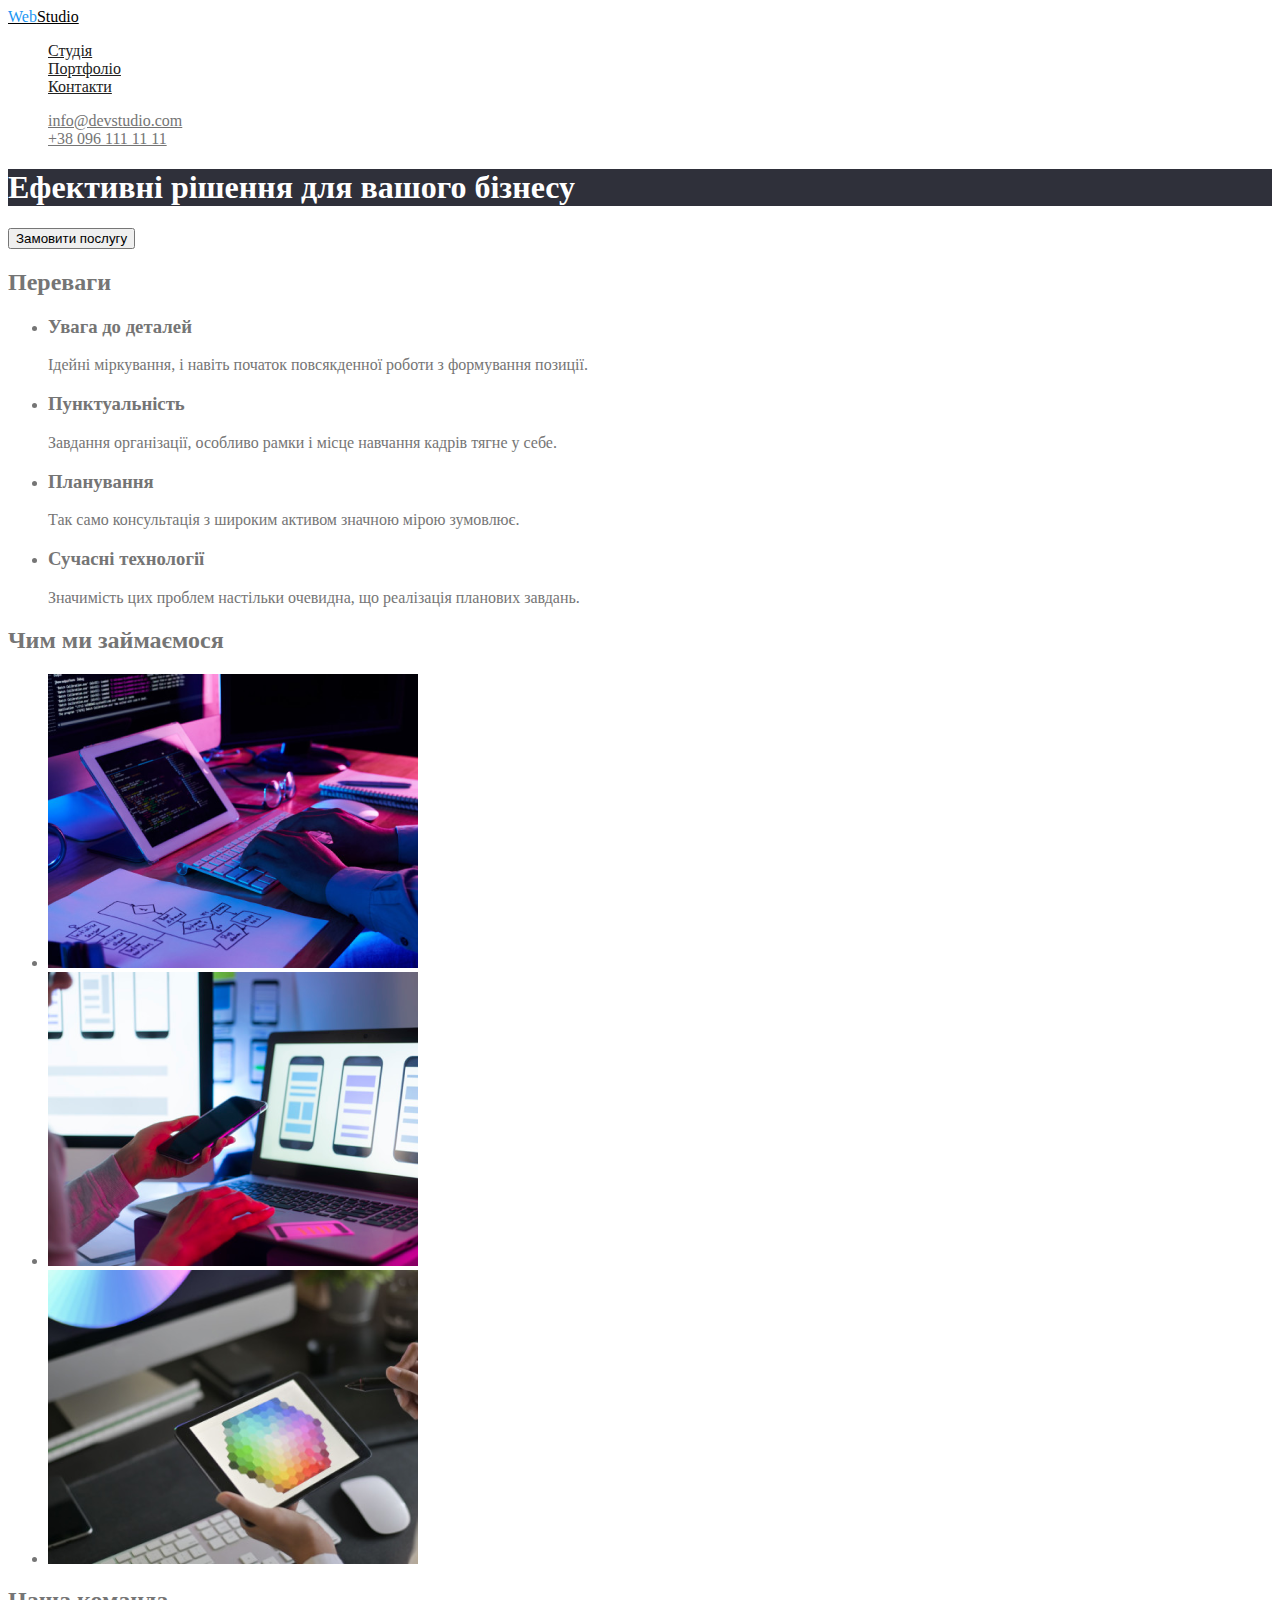
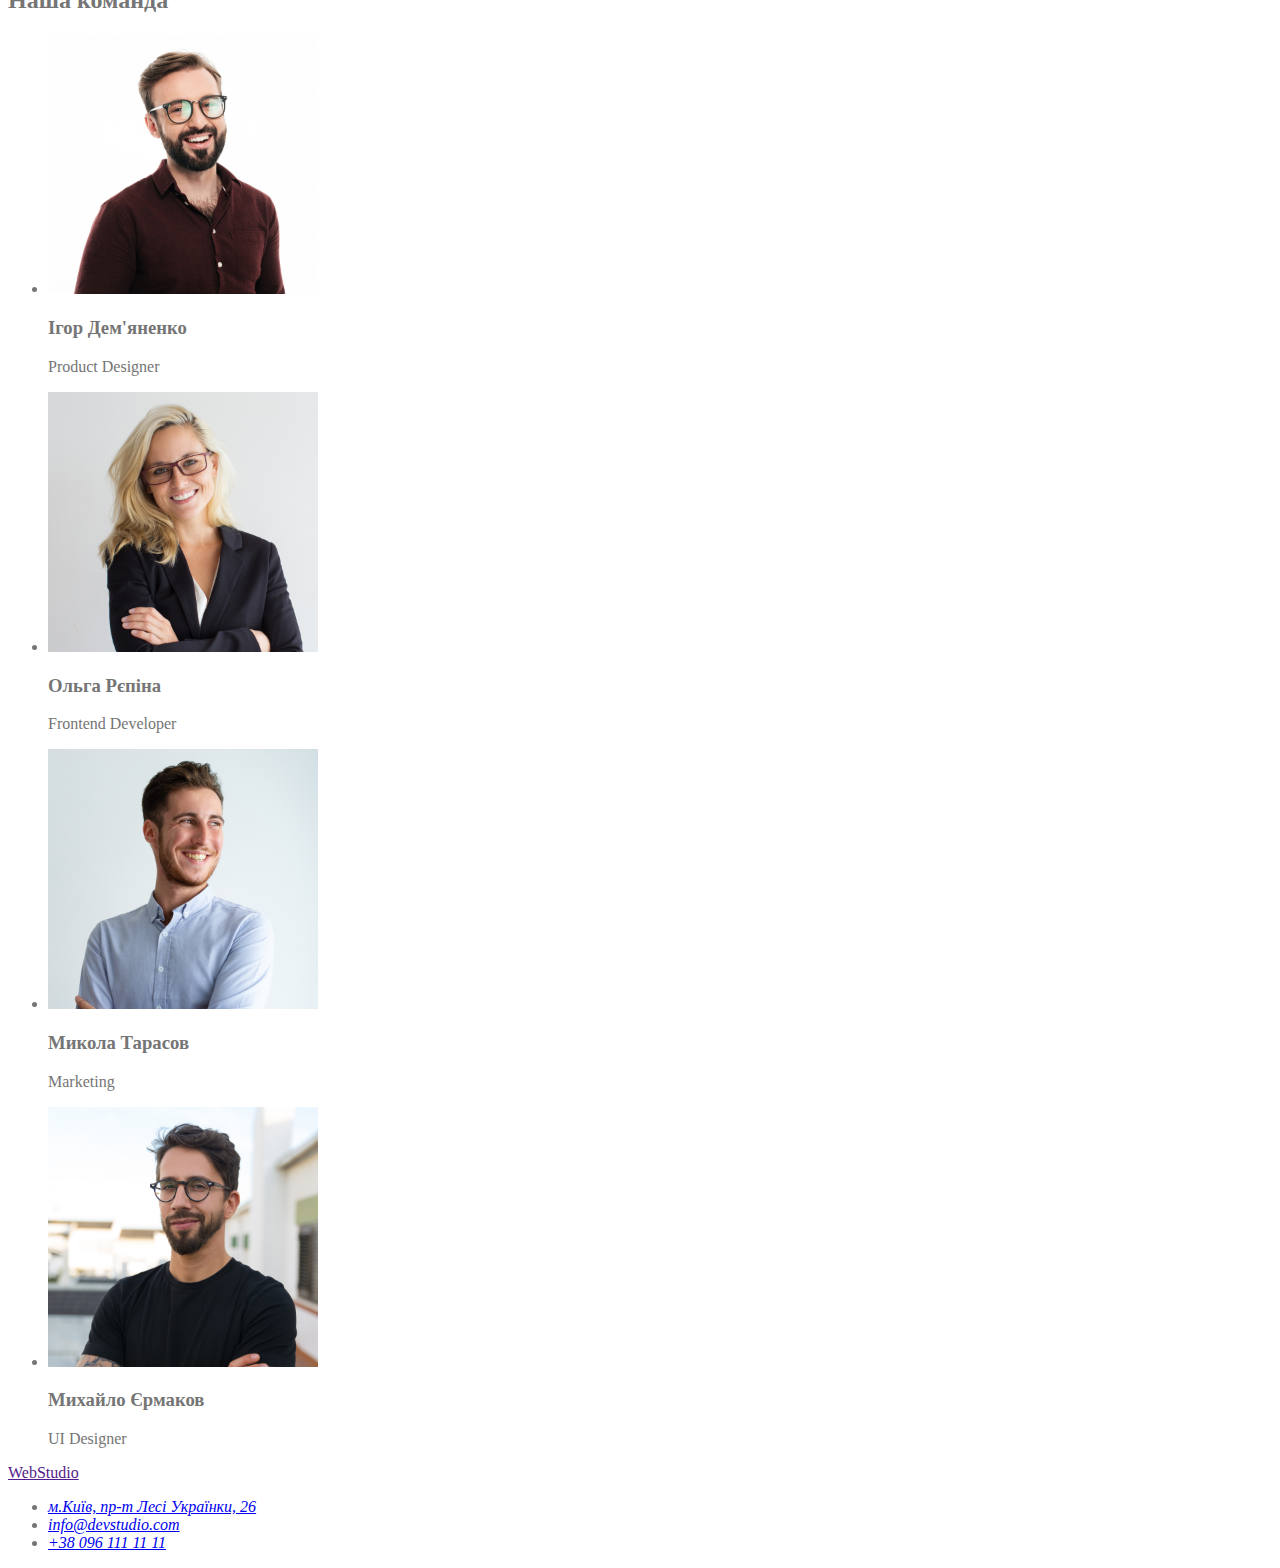
==== index.html @ 401d28ee "добавили css" ====
<!DOCTYPE html>
<html lang="en">
  <head>
    <meta charset="UTF-8" />
    <meta http-equiv="X-UA-Compatible" content="IE=edge" />
    <meta name="viewport" content="width=device-width, initial-scale=1.0" />
    <title>Document</title>
    <link rel="stylesheet" href="./css/styles.css" />
  </head>
  <body>
    <!--Шапка сфйта-->
    <header>
      <nav>
        <a href="./index.html" class="logo"><span class="logo-web">Web</span>Studio</a>
        <ul class="site-nav list">
          <li><a href="" class="link">Студія</a></li>
          <li><a href="" class="link">Портфоліо</a></li>
          <li><a href="" class="link">Контакти</a></li>
        </ul>
      </nav>
      <ul class="contacts-nav list">
        <li><a href="mailto:info@devstudio.com" class="link">info@devstudio.com</a></li>
        <li><a href="tel:+380961111111" class="link">+38 096 111 11 11</a></li>
      </ul>
    </header>
    <main>
      <!--Замовити послугу-->
      <section class="service">
        <h1 class="service-title">Ефективні рішення для вашого бізнесу</h1>
        <button type="button">Замовити послугу</button>
      </section>

      <!--Переваги-->
      <section>
        <h2>Переваги</h2>
        <ul>
          <li
            ><h3>Увага до деталей</h3>
            <p>Ідейні міркування, і навіть початок повсякденної роботи з формування позиції.</p></li
          >
          <li
            ><h3>Пунктуальність</h3>
            <p>Завдання організації, особливо рамки і місце навчання кадрів тягне у себе.</p></li
          >
          <li
            ><h3>Планування</h3>
            <p>Так само консультація з широким активом значною мірою зумовлює.</p></li
          >
          <li
            ><h3>Сучасні технології</h3>
            <p>Значимість цих проблем настільки очевидна, що реалізація планових завдань.</p></li
          >
        </ul>
      </section>
      <!--Чим займаємося-->
      <section>
        <h2>Чим ми займаємося</h2>
        <ul>
          <li>
            <img
              src="./images/works1.jpg"
              alt="Робочий стіл з комп'ютерами, процес програмування"
              width="370"
            />
          </li>
          <li>
            <img
              src="./images/works2.jpg"
              alt="Ноутбук та телефон, процес вибору дизайну "
              width="370"
            />
          </li>
          <li>
            <img
              src="./images/works3.jpg"
              alt="Планшет з палітрою кольорів, процес вибору інтерфейсу"
              width="370"
            />
          </li>
        </ul>
      </section>
      <!--Команда-->
      <section>
        <h2>Наша команда</h2>
        <ul>
          <li>
            <img src="./images/team1.jpg" alt="фото працівника, Ігор Дем'яненко" width="270" />
            <h3>Ігор Дем'яненко</h3>
            <p>Product Designer</p>
          </li>
          <li>
            <img src="./images/team2.jpg" alt="фото працівника, Ольга Рєпіна" width="270" />
            <h3>Ольга Рєпіна</h3>
            <p>Frontend Developer</p>
          </li>
          <li>
            <img src="./images/team3.jpg" alt="фото працівника, Микола Тарасов" width="270" />
            <h3>Микола Тарасов</h3>
            <p>Marketing</p>
          </li>
          <li>
            <img src="./images/team4.jpg" alt="фото працівника, Михайло Єрмаков" width="270" />
            <h3>Михайло Єрмаков</h3>
            <p>UI Designer</p>
          </li>
        </ul>
      </section>
    </main>
    <!--Футер-->
    <footer>
      <a href="">WebStudio</a>
      <address>
        <ul>
          <li>
            <a
              href="https://goo.gl/maps/xovK9vbRF6YMRpcX9"
              target="_blank"
              rel="noreferrer noopener"
              >м.Київ, пр-т Лесі Українки, 26</a
            >
          </li>
          <li>
            <a href="mailto:info@devstudio.com">info@devstudio.com</a>
          </li>
          <li>
            <a href="tel:+380961111111">+38 096 111 11 11</a>
          </li>
        </ul>
      </address>
    </footer>
  </body>
</html>
---- css/styles.css ----
:root{
    --primary-text-color:#757575;
    --title-text-color: #212121;
    --accent-color:#2196F3;
    --background-color: #FFFFFF;
}
body{
    background-color: var(--background-color);
    color: var(--primary-text-color);
}

    .list{
    list-style: none;
    }

/* 
#EEEEEE - колір background в картинок в портфоліо
#000000 - колір логотипу
#F5F4FA вторинний background
#FFFFFF60% колір в футер: тел і милo
#2F303A - колір background h1 i футер
#ECECEC - колір background header
*/

.logo{
    color:#000000;
}
.logo-web{
    color: #2196F3;
}
/* site-nav */
.site-nav .link{
    color: var(--title-text-color);
}
.site-nav .link:hover, 
.site-nav .link:focus{
    color: var(--accent-color);
}
/* contacts-nav */
.contacts-nav .link{
    color: var(--primary-text-color);
}
.contacts-nav .link:hover, 
.contacts-nav .link:focus{
    color: var(--accent-color);
}
/* Замовити послугу */
.service-title{
    color: #FFFFFF;
    background: #2F303A ;
}
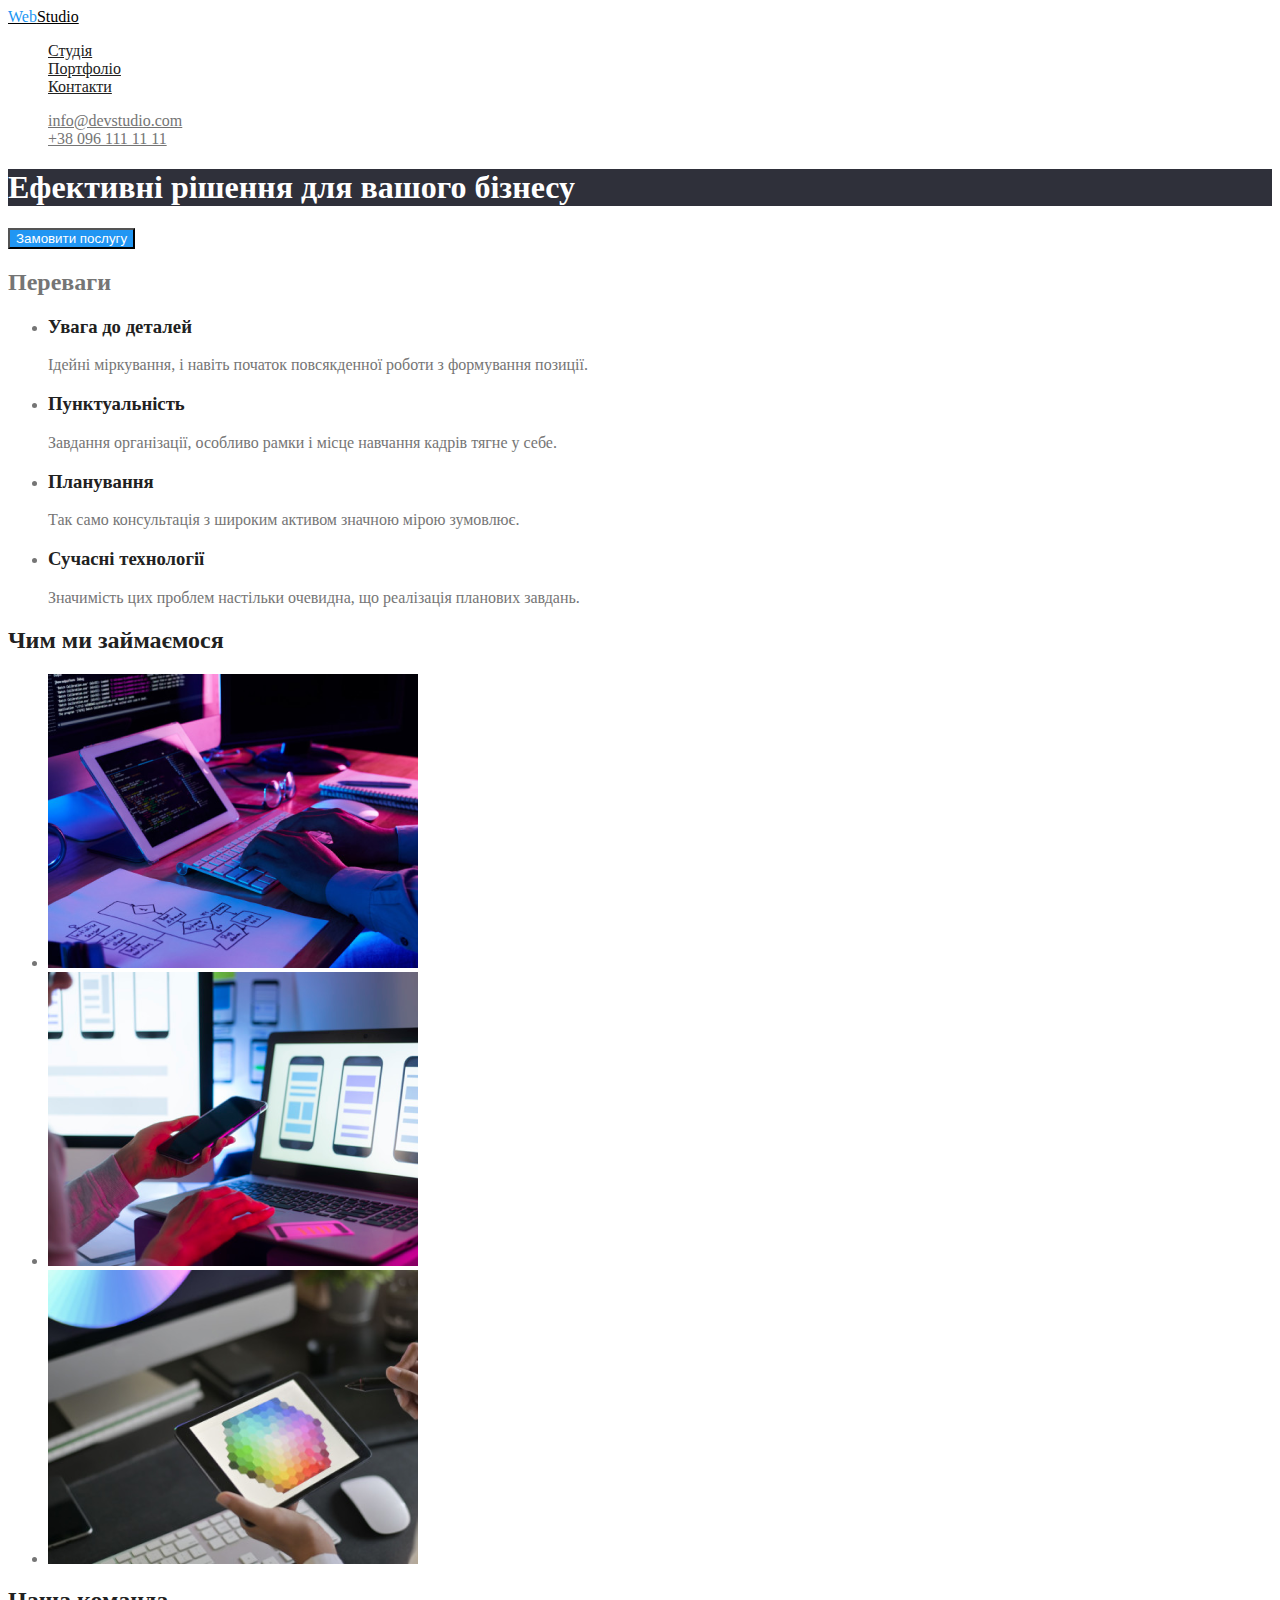
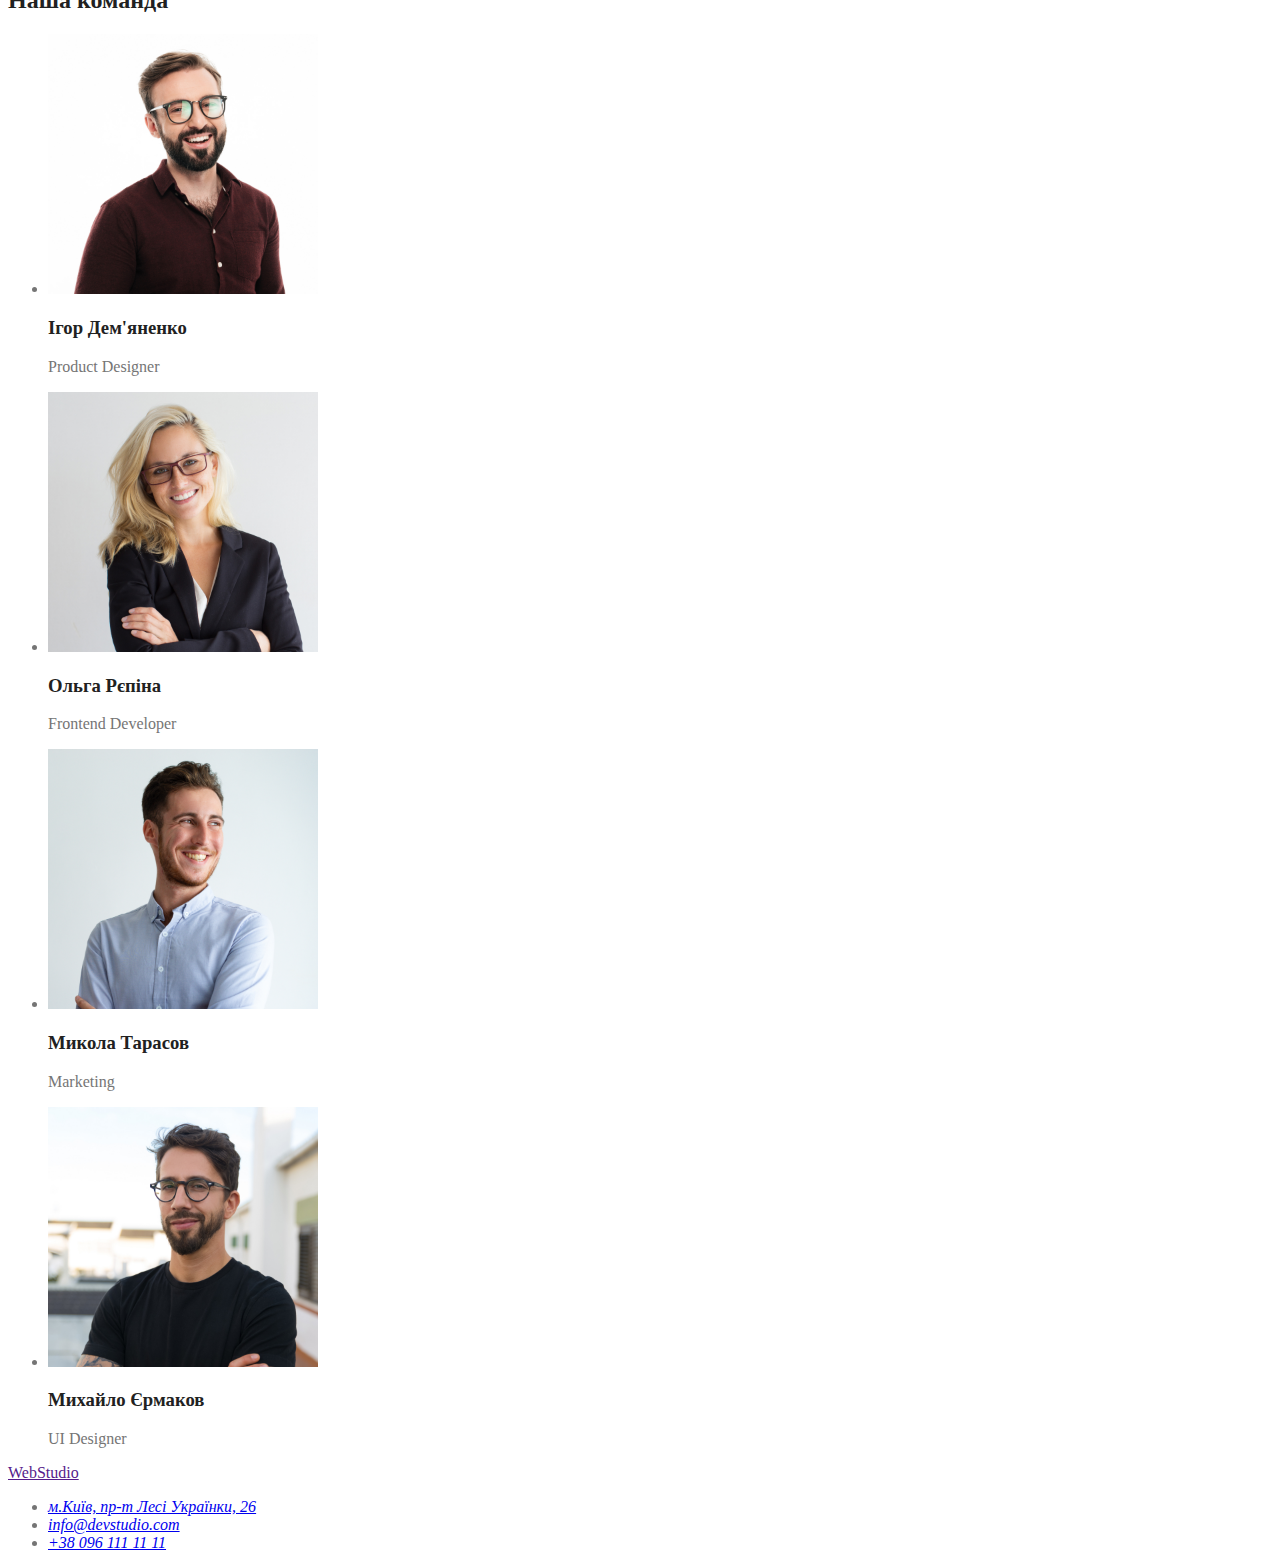
==== commit 5d40a473: "переваги і бутон" ====
--- a/index.html
+++ b/index.html
@@ -20,87 +20,79 @@
       </nav>
       <ul class="contacts-nav list">
         <li><a href="mailto:info@devstudio.com" class="link">info@devstudio.com</a></li>
-        <li><a href="tel:+380961111111" class="link">+38 096 111 11 11</a></li>
+        <li><a href="tel:+380961111111" class="link">+38 096 111 11 11</a>
+        </li>
       </ul>
     </header>
     <main>
       <!--Замовити послугу-->
       <section class="service">
         <h1 class="service-title">Ефективні рішення для вашого бізнесу</h1>
-        <button type="button">Замовити послугу</button>
+        <button type="button" class="button">Замовити послугу</button>
       </section>
 
       <!--Переваги-->
-      <section>
-        <h2>Переваги</h2>
+      <section class="section">
+        <h2>Переваги </h2>
         <ul>
-          <li
-            ><h3>Увага до деталей</h3>
-            <p>Ідейні міркування, і навіть початок повсякденної роботи з формування позиції.</p></li
-          >
-          <li
-            ><h3>Пунктуальність</h3>
-            <p>Завдання організації, особливо рамки і місце навчання кадрів тягне у себе.</p></li
-          >
-          <li
-            ><h3>Планування</h3>
-            <p>Так само консультація з широким активом значною мірою зумовлює.</p></li
-          >
-          <li
-            ><h3>Сучасні технології</h3>
-            <p>Значимість цих проблем настільки очевидна, що реалізація планових завдань.</p></li
-          >
+          <li>
+            <h3 class="section-title">Увага до деталей</h3>
+            <p>Ідейні міркування, і навіть початок повсякденної роботи з формування позиції.</p>
+          </li>
+          <li>
+            <h3 class="section-title">Пунктуальність</h3>
+            <p>Завдання організації, особливо рамки і місце навчання кадрів тягне у себе.</p>
+          </li>
+          <li>
+            <h3 class="section-title">Планування</h3>
+            <p>Так само консультація з широким активом значною мірою зумовлює.</p>
+          </li>
+          <li>
+            <h3 class="section-title">Сучасні технології</h3>
+            <p>Значимість цих проблем настільки очевидна, що реалізація планових завдань.</p>
+          </li>
         </ul>
       </section>
       <!--Чим займаємося-->
-      <section>
-        <h2>Чим ми займаємося</h2>
+      <section class="section">
+        <h2 class="section-title">Чим ми займаємося</h2>
         <ul>
           <li>
             <img
               src="./images/works1.jpg"
               alt="Робочий стіл з комп'ютерами, процес програмування"
-              width="370"
-            />
+              width="370"/>
           </li>
           <li>
-            <img
-              src="./images/works2.jpg"
-              alt="Ноутбук та телефон, процес вибору дизайну "
-              width="370"
-            />
+            <img src="./images/works2.jpg"alt="Ноутбук та телефон, процес вибору дизайну " width="370"/>
           </li>
           <li>
-            <img
-              src="./images/works3.jpg"
-              alt="Планшет з палітрою кольорів, процес вибору інтерфейсу"
-              width="370"
-            />
+            <img src="./images/works3.jpg" alt="Планшет з палітрою кольорів, процес вибору інтерфейсу" width="370"/>
           </li>
         </ul>
-      </section>
+      </section class="section">
       <!--Команда-->
       <section>
-        <h2>Наша команда</h2>
+        <h2 class="section-title">Наша команда</h2>
         <ul>
           <li>
             <img src="./images/team1.jpg" alt="фото працівника, Ігор Дем'яненко" width="270" />
-            <h3>Ігор Дем'яненко</h3>
+            <h3 class="section-title">Ігор Дем'яненко</h3>
             <p>Product Designer</p>
           </li>
           <li>
             <img src="./images/team2.jpg" alt="фото працівника, Ольга Рєпіна" width="270" />
-            <h3>Ольга Рєпіна</h3>
+            <h3 class="section-title">Ольга Рєпіна</h3>
             <p>Frontend Developer</p>
           </li>
           <li>
             <img src="./images/team3.jpg" alt="фото працівника, Микола Тарасов" width="270" />
-            <h3>Микола Тарасов</h3>
+            <h3 class="section-title">Микола Тарасов</h3>
             <p>Marketing</p>
           </li>
           <li>
             <img src="./images/team4.jpg" alt="фото працівника, Михайло Єрмаков" width="270" />
-            <h3>Михайло Єрмаков</h3>
+            <h3 class="section-title">Михайло Єрмаков</h3>
             <p>UI Designer</p>
           </li>
         </ul>
@@ -112,12 +104,7 @@
       <address>
         <ul>
           <li>
-            <a
-              href="https://goo.gl/maps/xovK9vbRF6YMRpcX9"
-              target="_blank"
-              rel="noreferrer noopener"
-              >м.Київ, пр-т Лесі Українки, 26</a
-            >
+            <a href="https://goo.gl/maps/xovK9vbRF6YMRpcX9" target="_blank" rel="noreferrer noopener" >м.Київ, пр-т Лесі Українки, 26</a>
           </li>
           <li>
             <a href="mailto:info@devstudio.com">info@devstudio.com</a>
--- a/css/styles.css
+++ b/css/styles.css
@@ -49,3 +49,12 @@
     color: #FFFFFF;
     background: #2F303A ;
 }
+.button{
+    color: var(--background-color);
+    background-color: var(--accent-color);
+}
+/* Переваги */
+.section-title{
+    color: var(--title-text-color);
+
+}
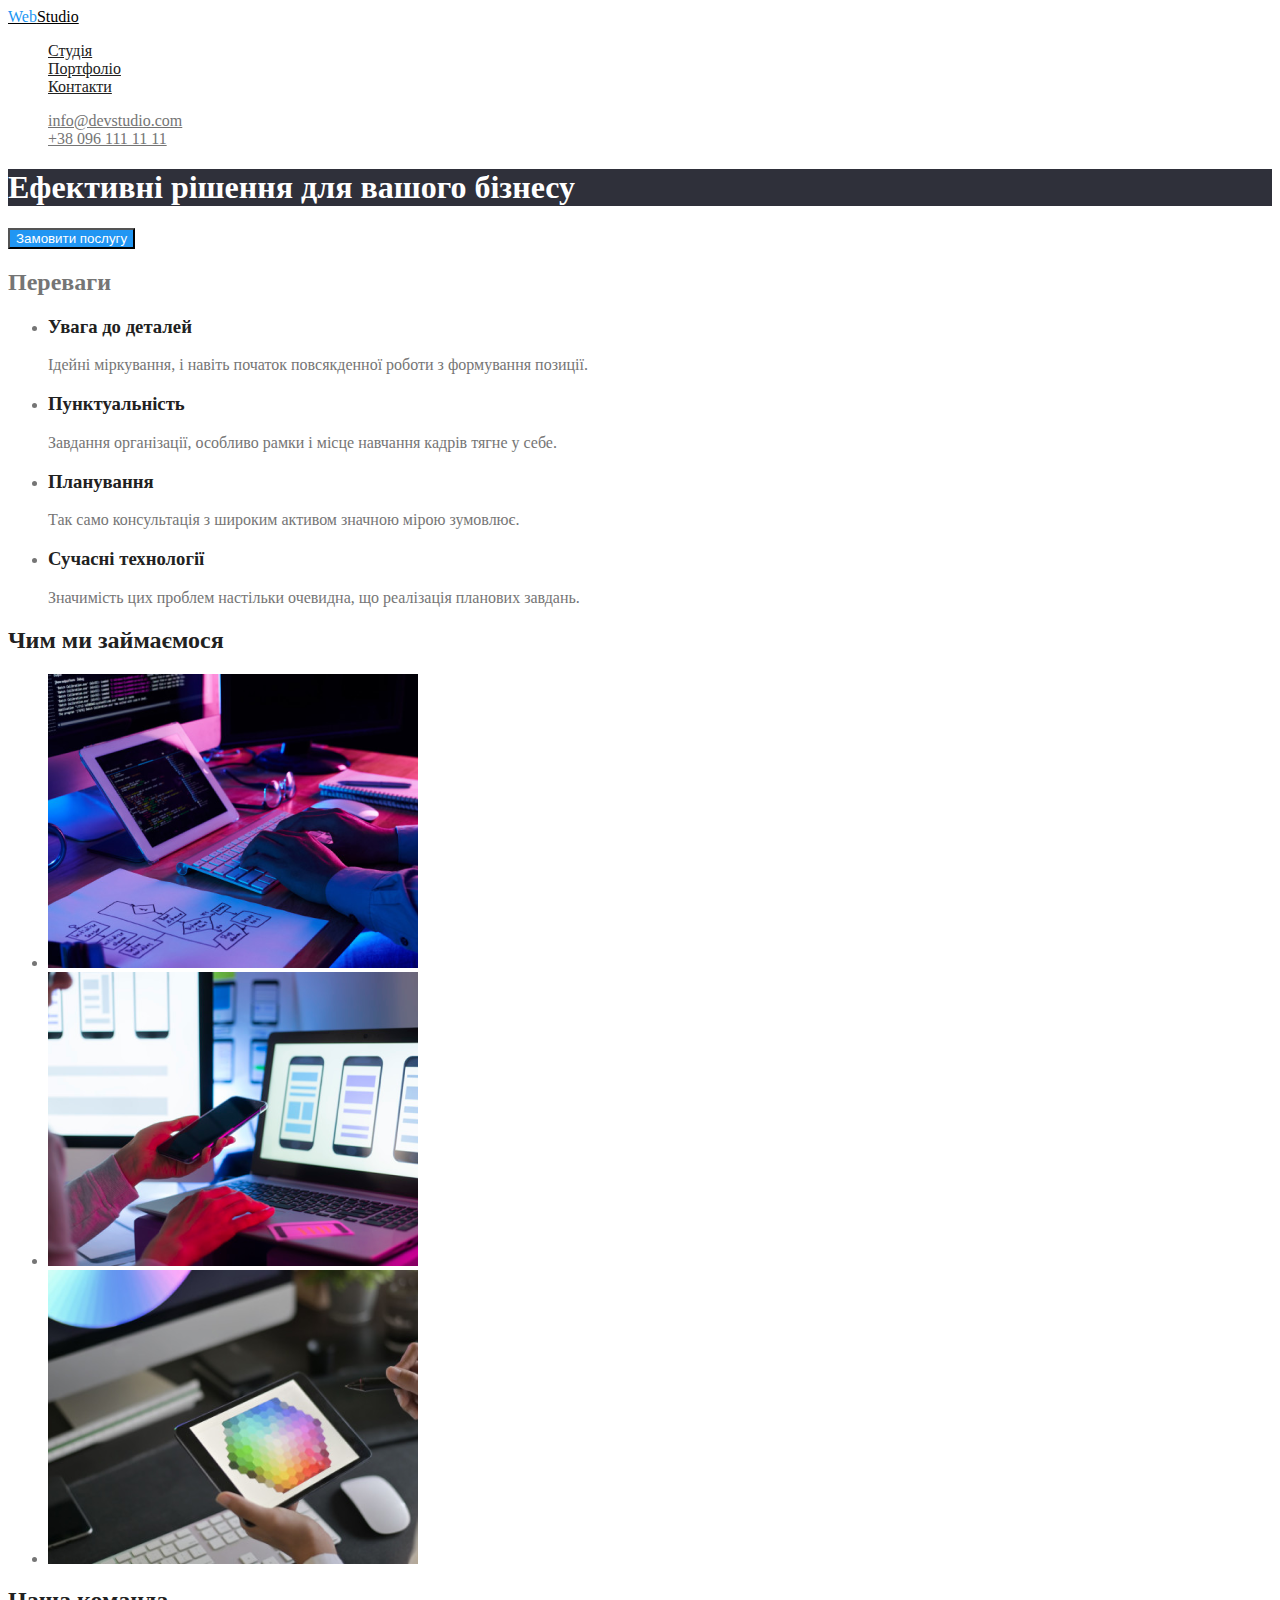
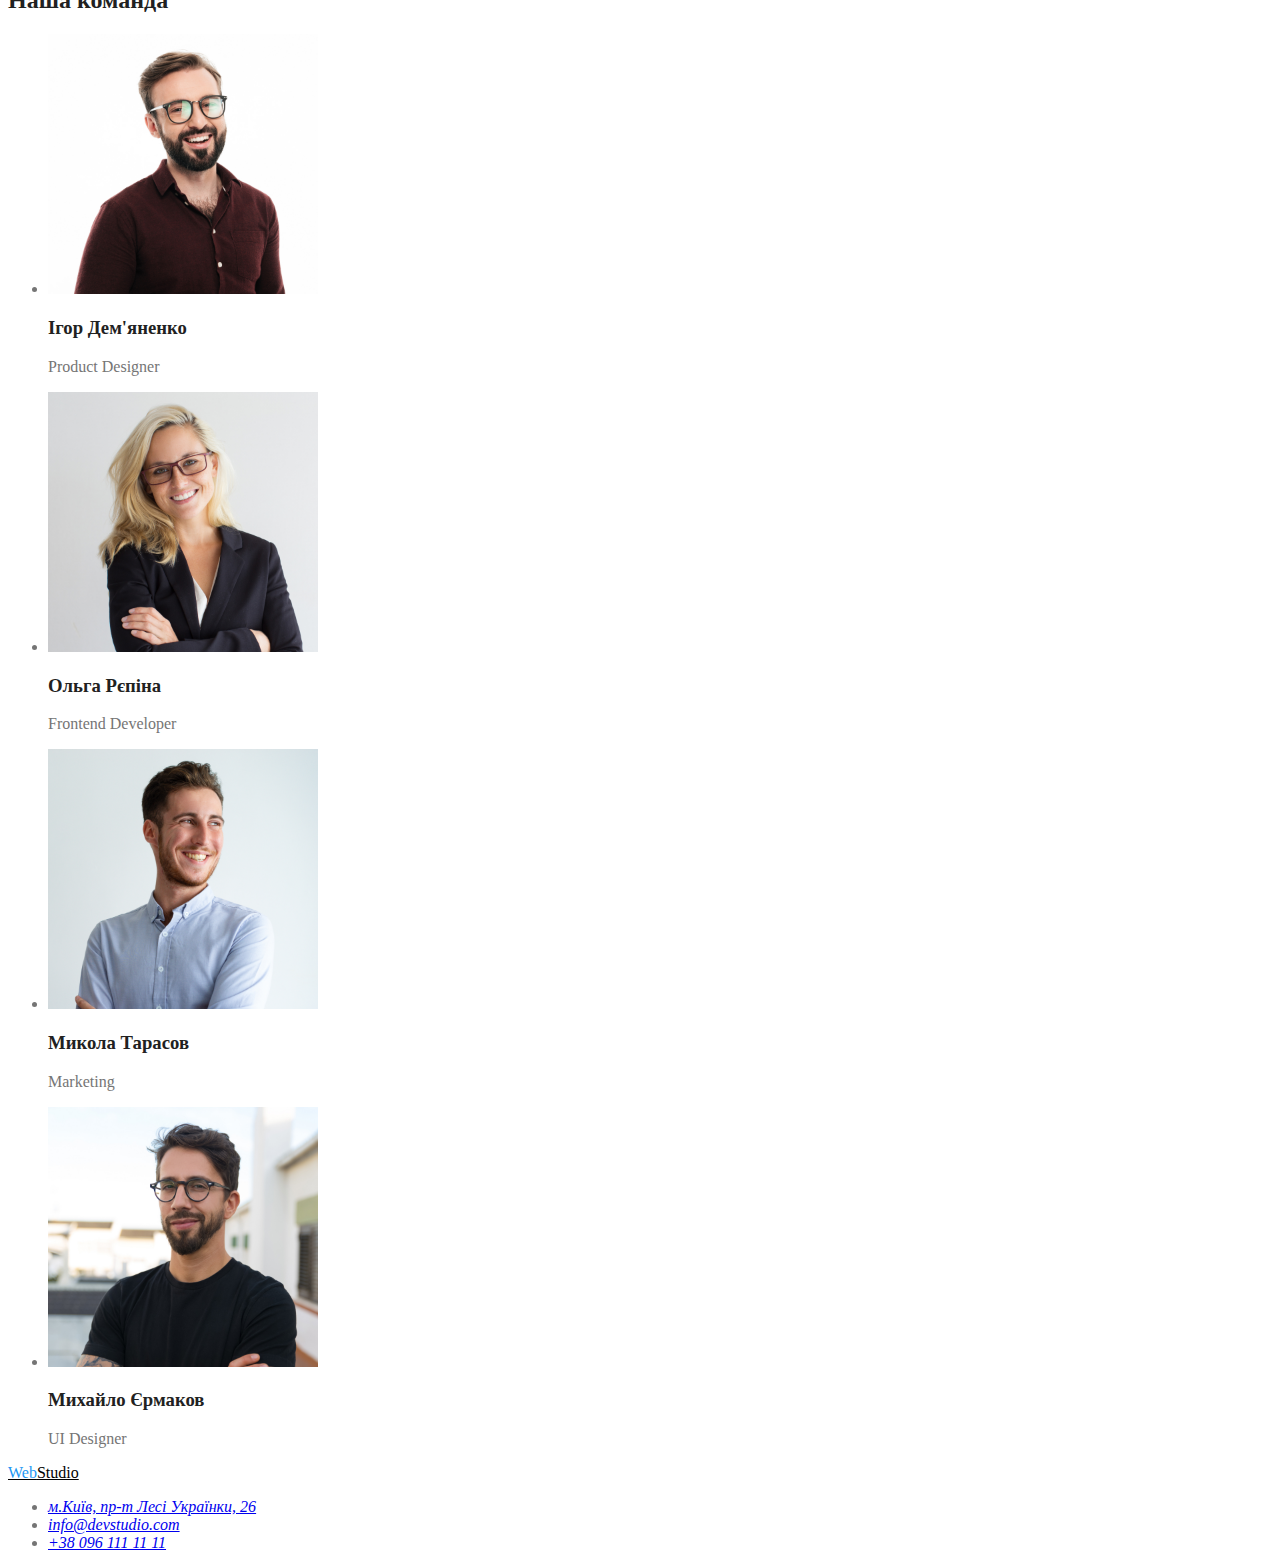
==== commit cde65237: "футр" ====
--- a/index.html
+++ b/index.html
@@ -100,7 +100,7 @@
     </main>
     <!--Футер-->
     <footer>
-      <a href="">WebStudio</a>
+      <a href="./index.html" class="logo"> <span class="logo-web">Web</span>Studio</a>
       <address>
         <ul>
           <li>
--- a/css/styles.css
+++ b/css/styles.css
@@ -58,3 +58,5 @@
     color: var(--title-text-color);
 
 }
+/* Futer * /
+
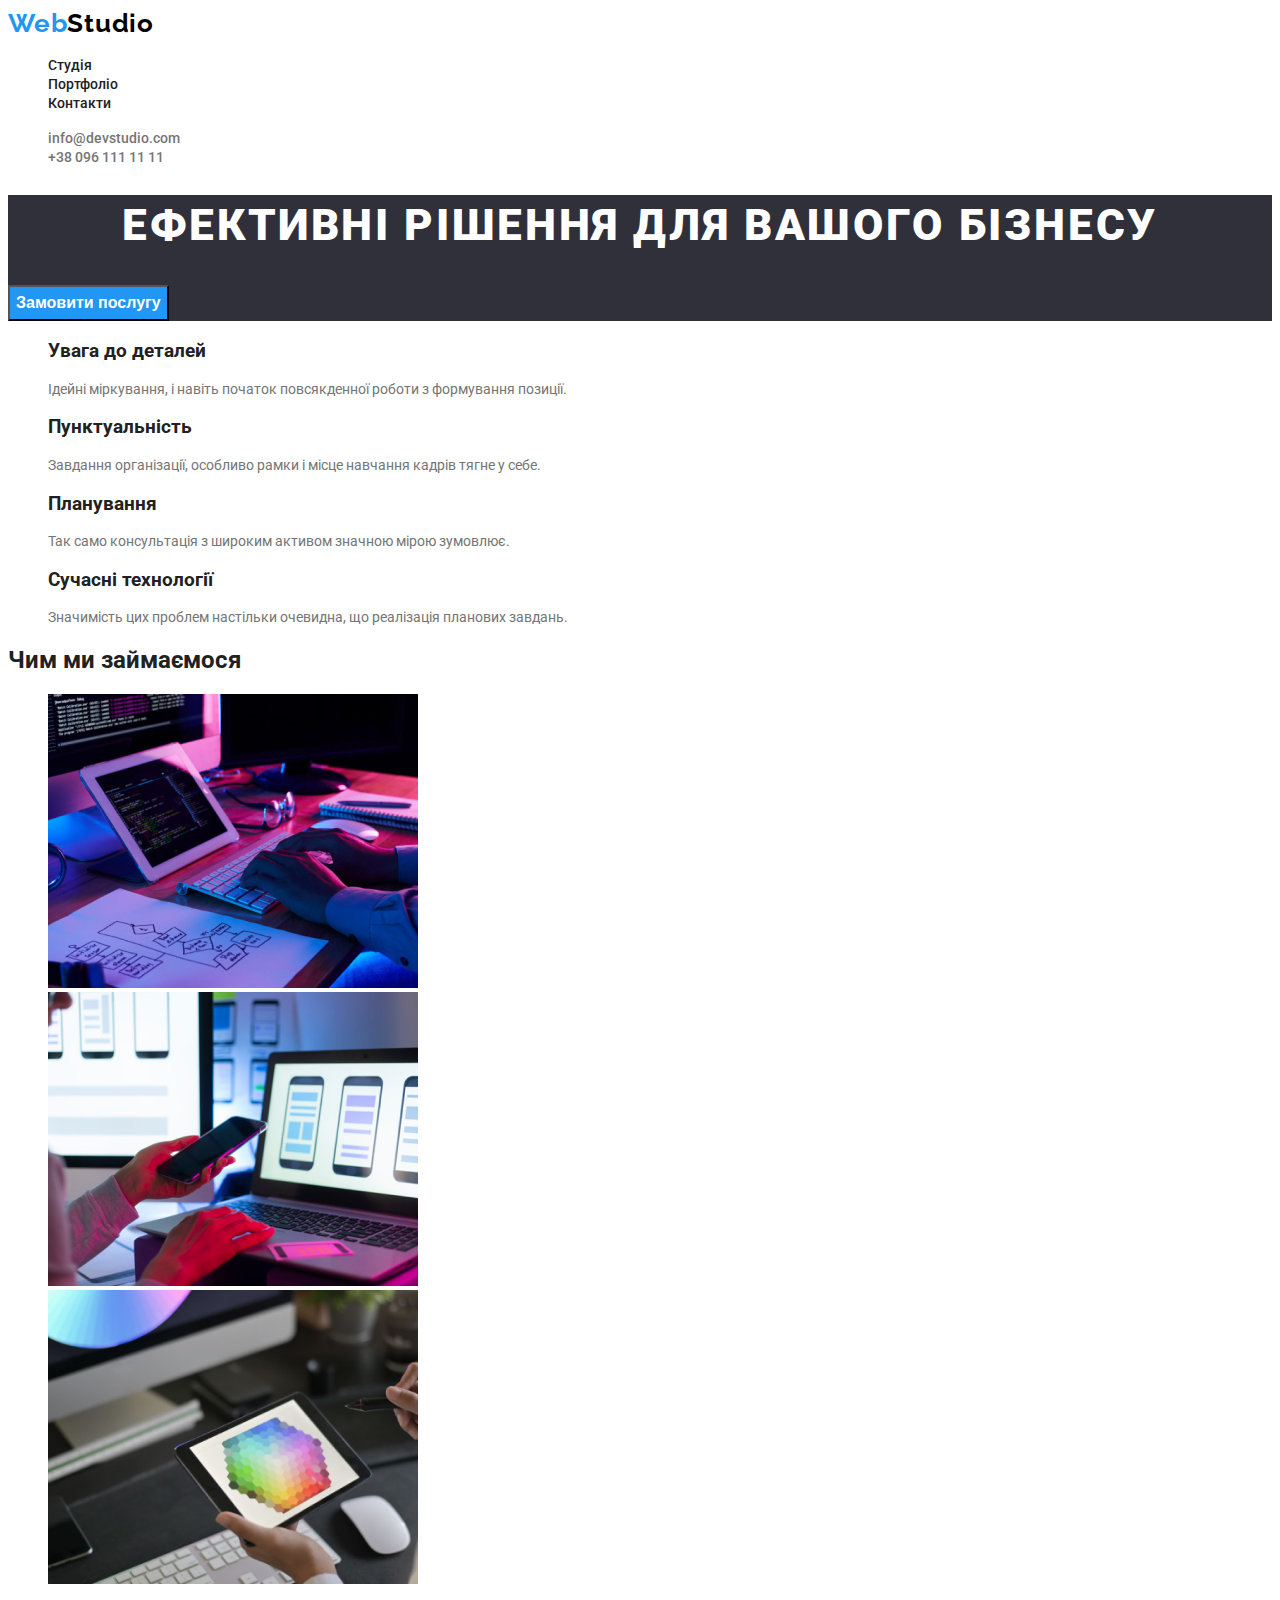
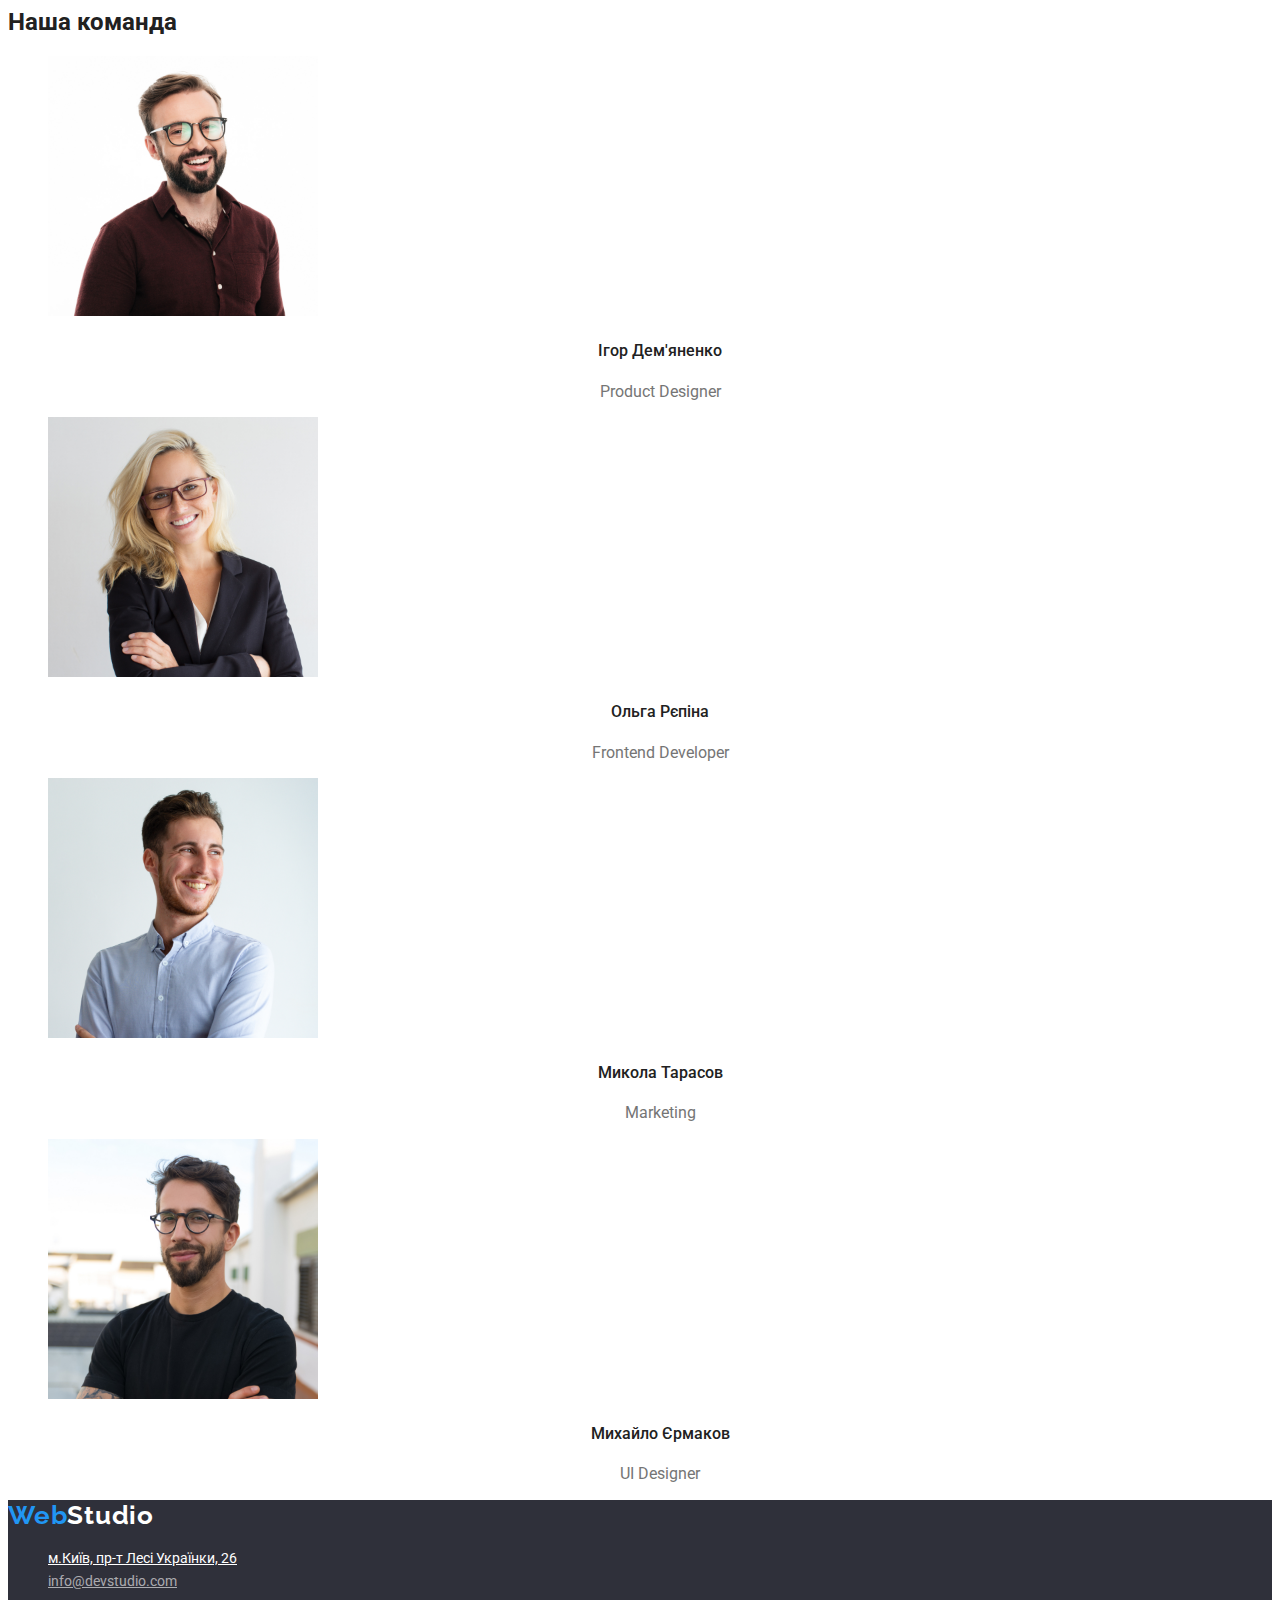
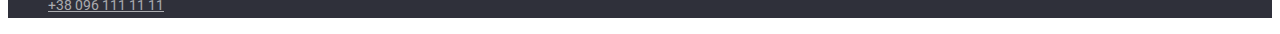
==== commit 0ccf99cc: "Сss готовий" ====
--- a/index.html
+++ b/index.html
@@ -5,7 +5,16 @@
     <meta http-equiv="X-UA-Compatible" content="IE=edge" />
     <meta name="viewport" content="width=device-width, initial-scale=1.0" />
     <title>Document</title>
+    <link rel="preconnect" href="https://fonts.googleapis.com">
+<link rel="preconnect" href="https://fonts.gstatic.com" crossorigin>
+<link href="https://fonts.googleapis.com/css2?family=Roboto:wght@400;500;700;900&display=swap" rel="stylesheet">
+<link rel="preconnect" href="https://fonts.googleapis.com">
+<link rel="preconnect" href="https://fonts.gstatic.com" crossorigin>
+<link href="https://fonts.googleapis.com/css2?family=Raleway:wght@700&display=swap" rel="stylesheet">
+
     <link rel="stylesheet" href="./css/styles.css" />
+    
+    
   </head>
   <body>
     <!--Шапка сфйта-->
@@ -25,38 +34,38 @@
       </ul>
     </header>
     <main>
-      <!--Замовити послугу-->
-      <section class="service">
+      <!--Замовити послугу Hero -->
+      <section class="service hero">
         <h1 class="service-title">Ефективні рішення для вашого бізнесу</h1>
         <button type="button" class="button">Замовити послугу</button>
       </section>
 
       <!--Переваги-->
       <section class="section">
-        <h2>Переваги </h2>
-        <ul>
+        <h2 hidden>Переваги </h2>
+        <ul class="list">
           <li>
             <h3 class="section-title">Увага до деталей</h3>
-            <p>Ідейні міркування, і навіть початок повсякденної роботи з формування позиції.</p>
+            <p class="section-title-advances-text">Ідейні міркування, і навіть початок повсякденної роботи з формування позиції.</p>
           </li>
           <li>
             <h3 class="section-title">Пунктуальність</h3>
-            <p>Завдання організації, особливо рамки і місце навчання кадрів тягне у себе.</p>
+            <p class="section-title-advances-text">Завдання організації, особливо рамки і місце навчання кадрів тягне у себе.</p>
           </li>
           <li>
             <h3 class="section-title">Планування</h3>
-            <p>Так само консультація з широким активом значною мірою зумовлює.</p>
+            <p class="section-title-advances-text">Так само консультація з широким активом значною мірою зумовлює.</p>
           </li>
           <li>
             <h3 class="section-title">Сучасні технології</h3>
-            <p>Значимість цих проблем настільки очевидна, що реалізація планових завдань.</p>
+            <p class="section-title-advances-text">Значимість цих проблем настільки очевидна, що реалізація планових завдань.</p>
           </li>
         </ul>
       </section>
       <!--Чим займаємося-->
       <section class="section">
         <h2 class="section-title">Чим ми займаємося</h2>
-        <ul>
+        <ul class="list">
           <li>
             <img
               src="./images/works1.jpg"
@@ -74,43 +83,43 @@
       <!--Команда-->
       <section>
         <h2 class="section-title">Наша команда</h2>
-        <ul>
+        <ul class="list">
           <li>
             <img src="./images/team1.jpg" alt="фото працівника, Ігор Дем'яненко" width="270" />
-            <h3 class="section-title">Ігор Дем'яненко</h3>
-            <p>Product Designer</p>
+            <h4 class="section-title-name">Ігор Дем'яненко</h4>
+            <p class="section-title-work-pozition">Product Designer</p>
           </li>
           <li>
             <img src="./images/team2.jpg" alt="фото працівника, Ольга Рєпіна" width="270" />
-            <h3 class="section-title">Ольга Рєпіна</h3>
-            <p>Frontend Developer</p>
+            <h4 class="section-title-name">Ольга Рєпіна</h4>
+            <p class="section-title-work-pozition">Frontend Developer</p>
           </li>
           <li>
             <img src="./images/team3.jpg" alt="фото працівника, Микола Тарасов" width="270" />
-            <h3 class="section-title">Микола Тарасов</h3>
-            <p>Marketing</p>
+            <h4 class="section-title-name">Микола Тарасов</h4>
+            <p class="section-title-work-pozition">Marketing</p>
           </li>
           <li>
             <img src="./images/team4.jpg" alt="фото працівника, Михайло Єрмаков" width="270" />
-            <h3 class="section-title">Михайло Єрмаков</h3>
-            <p>UI Designer</p>
+            <h4 class="section-title-name">Михайло Єрмаков</h4>
+            <p class="section-title-work-pozition">UI Designer</p>
           </li>
         </ul>
       </section>
     </main>
     <!--Футер-->
-    <footer>
-      <a href="./index.html" class="logo"> <span class="logo-web">Web</span>Studio</a>
+    <footer class="footer hero">
+      <a href="./index.html" class="logo"> <span class="logo-web">Web</span><span class="logo-studio">Studio</span></a>
       <address>
-        <ul>
+        <ul class="list">
           <li>
-            <a href="https://goo.gl/maps/xovK9vbRF6YMRpcX9" target="_blank" rel="noreferrer noopener" >м.Київ, пр-т Лесі Українки, 26</a>
+            <a class="footer-adress" href="https://goo.gl/maps/xovK9vbRF6YMRpcX9" target="_blank" rel="noreferrer noopener" >м.Київ, пр-т Лесі Українки, 26</a>
           </li>
           <li>
-            <a href="mailto:info@devstudio.com">info@devstudio.com</a>
+            <a class="footer-contacts" href="mailto:info@devstudio.com">info@devstudio.com</a>
           </li>
           <li>
-            <a href="tel:+380961111111">+38 096 111 11 11</a>
+            <a class="footer-contacts" href="tel:+380961111111">+38 096 111 11 11</a>
           </li>
         </ul>
       </address>
--- a/css/styles.css
+++ b/css/styles.css
@@ -7,6 +7,8 @@
 body{
     background-color: var(--background-color);
     color: var(--primary-text-color);
+    font-family: roboto, sans-serif;
+
 }
 
     .list{
@@ -24,13 +26,31 @@
 
 .logo{
     color:#000000;
+    font-family: 'Raleway';
+    font-style: normal;
+    font-weight: 700;
+    font-size: 26px;
+    line-height: 31px;
+    letter-spacing: 0.03em;;
+    text-decoration: none;
 }
 .logo-web{
     color: #2196F3;
+    font-family: 'Raleway';
+    font-style: normal;
+    font-weight: 700;
+    font-size: 26px;
+    line-height: 31px;
+    letter-spacing: 0.03em;;
 }
 /* site-nav */
 .site-nav .link{
-    color: var(--title-text-color);
+color: var(--title-text-color);
+font-weight: 500;
+font-size: 14px;
+line-height: 1.2;
+text-decoration: none;
+
 }
 .site-nav .link:hover, 
 .site-nav .link:focus{
@@ -39,24 +59,91 @@
 /* contacts-nav */
 .contacts-nav .link{
     color: var(--primary-text-color);
+font-weight: 500;
+font-size: 14px;
+line-height: 1.2;
+text-decoration: none;
 }
 .contacts-nav .link:hover, 
 .contacts-nav .link:focus{
     color: var(--accent-color);
 }
-/* Замовити послугу */
+/* Замовити послугу Hero */
 .service-title{
     color: #FFFFFF;
-    background: #2F303A ;
+    background: #2F303A;
+    font-family: 'Roboto';
+font-style: normal;
+font-weight: 900;
+font-size: 44px;
+line-height: 60px;
+text-align: center;
+letter-spacing: 0.06em;
+text-transform: uppercase;
 }
+.hero{
+    background-color: #2F303A ;
+}
+/* button */
 .button{
     color: var(--background-color);
     background-color: var(--accent-color);
+    font-weight: 700;
+font-size: 16px;
+line-height: 1.9;
+
 }
-/* Переваги */
+/* Переваги, advances*/
+
 .section-title{
     color: var(--title-text-color);
+}
+.section-title-advances-text{
+    font-weight: 400;
+    font-size: 14px;
+    line-height: 1.2;
+    }
 
+/* Чим займаємося */
+
+
+
+
+/* Команда */
+.section-title-name{
+    color: var(--title-text-color);
+    font-weight: 500;
+    font-size: 16px;
+    line-height: 1.2;
+    text-align: center;
+    
+    }
+
+.section-title-work-pozition{
+font-weight: 400;
+font-size: 16px;
+line-height: 1.2;
+text-align: center;
 }
-/* Futer * /
 
+/* Footer */
+
+.logo-studio{
+    color: var(--background-color);
+}
+.footer-adress{
+color: var(--background-color);
+font-family: 'Roboto';
+font-style: normal;
+font-weight: 400;
+font-size: 14px;
+line-height: 1.7;
+}
+.footer-contacts{
+color: rgba(255, 255, 255, 0.6);
+font-family: 'Roboto';
+font-style: normal;
+font-weight: 400;
+font-size: 14px;
+line-height: 1.7;
+}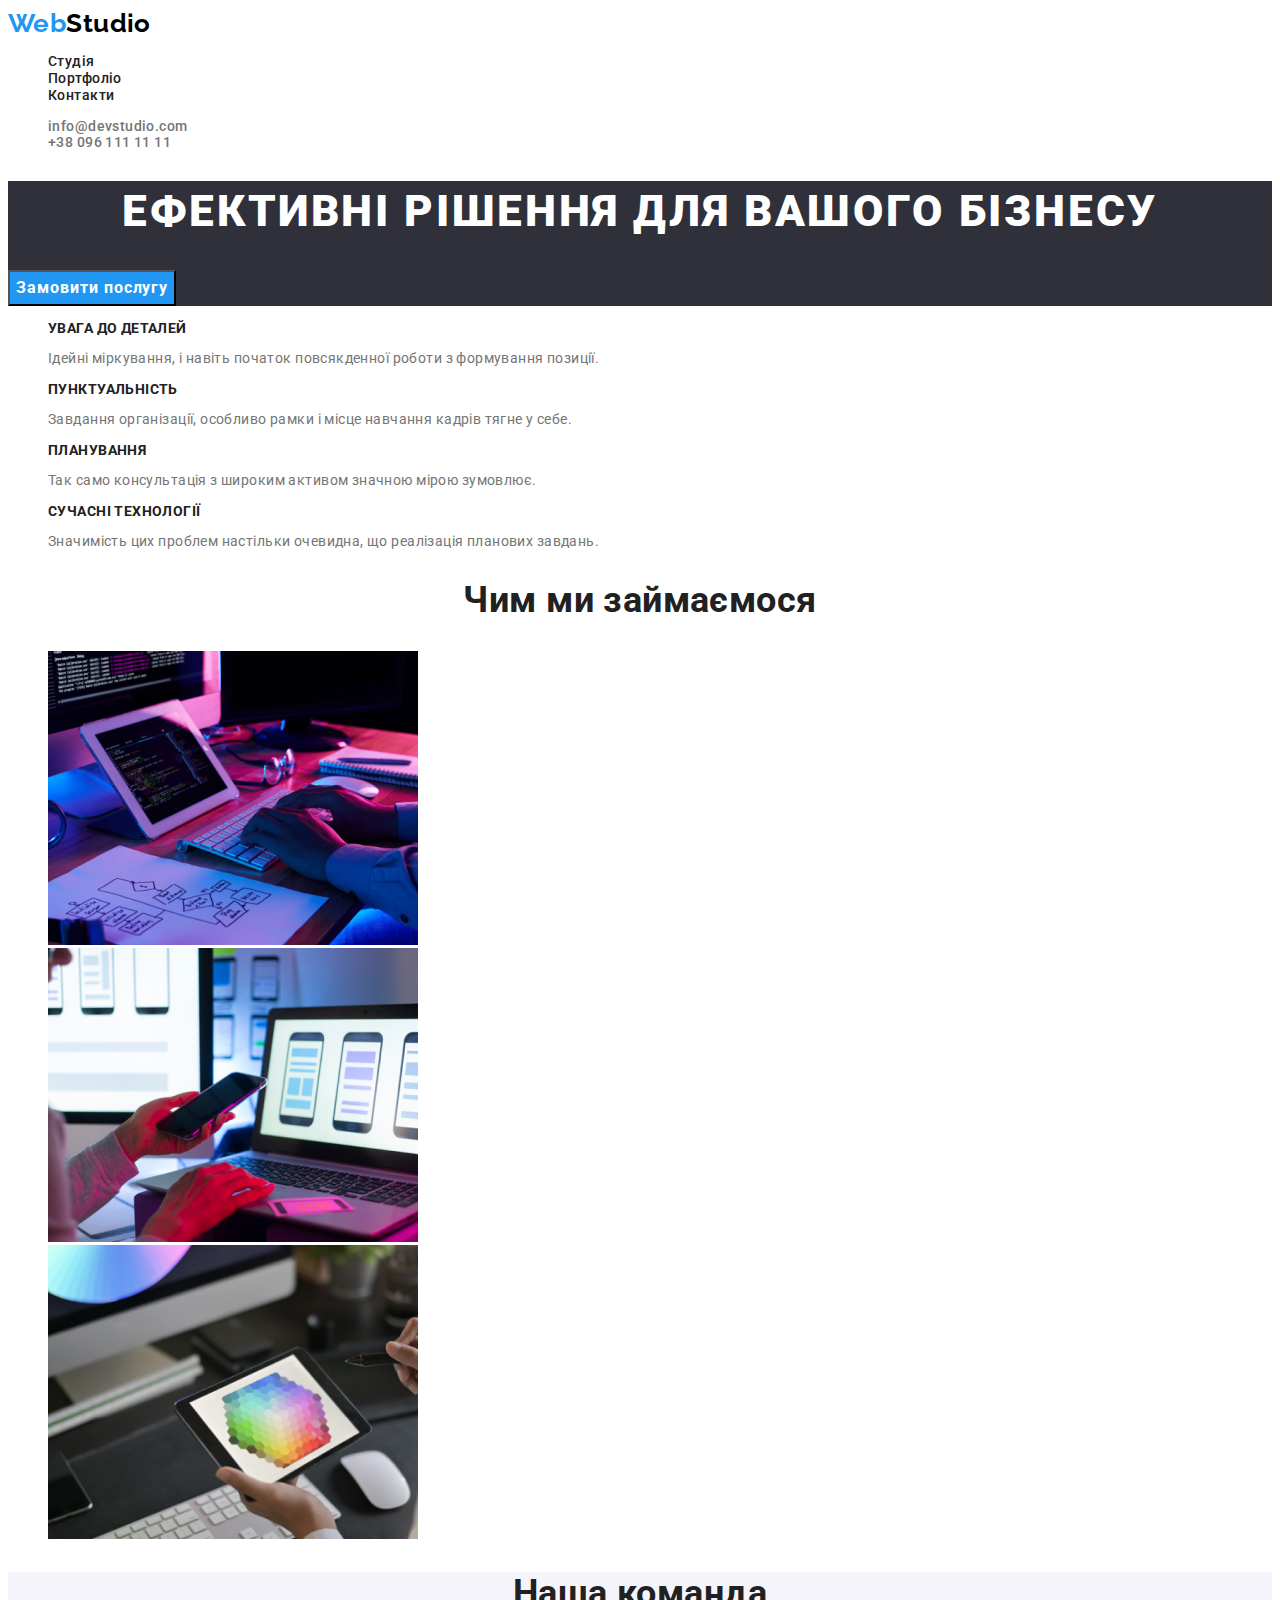
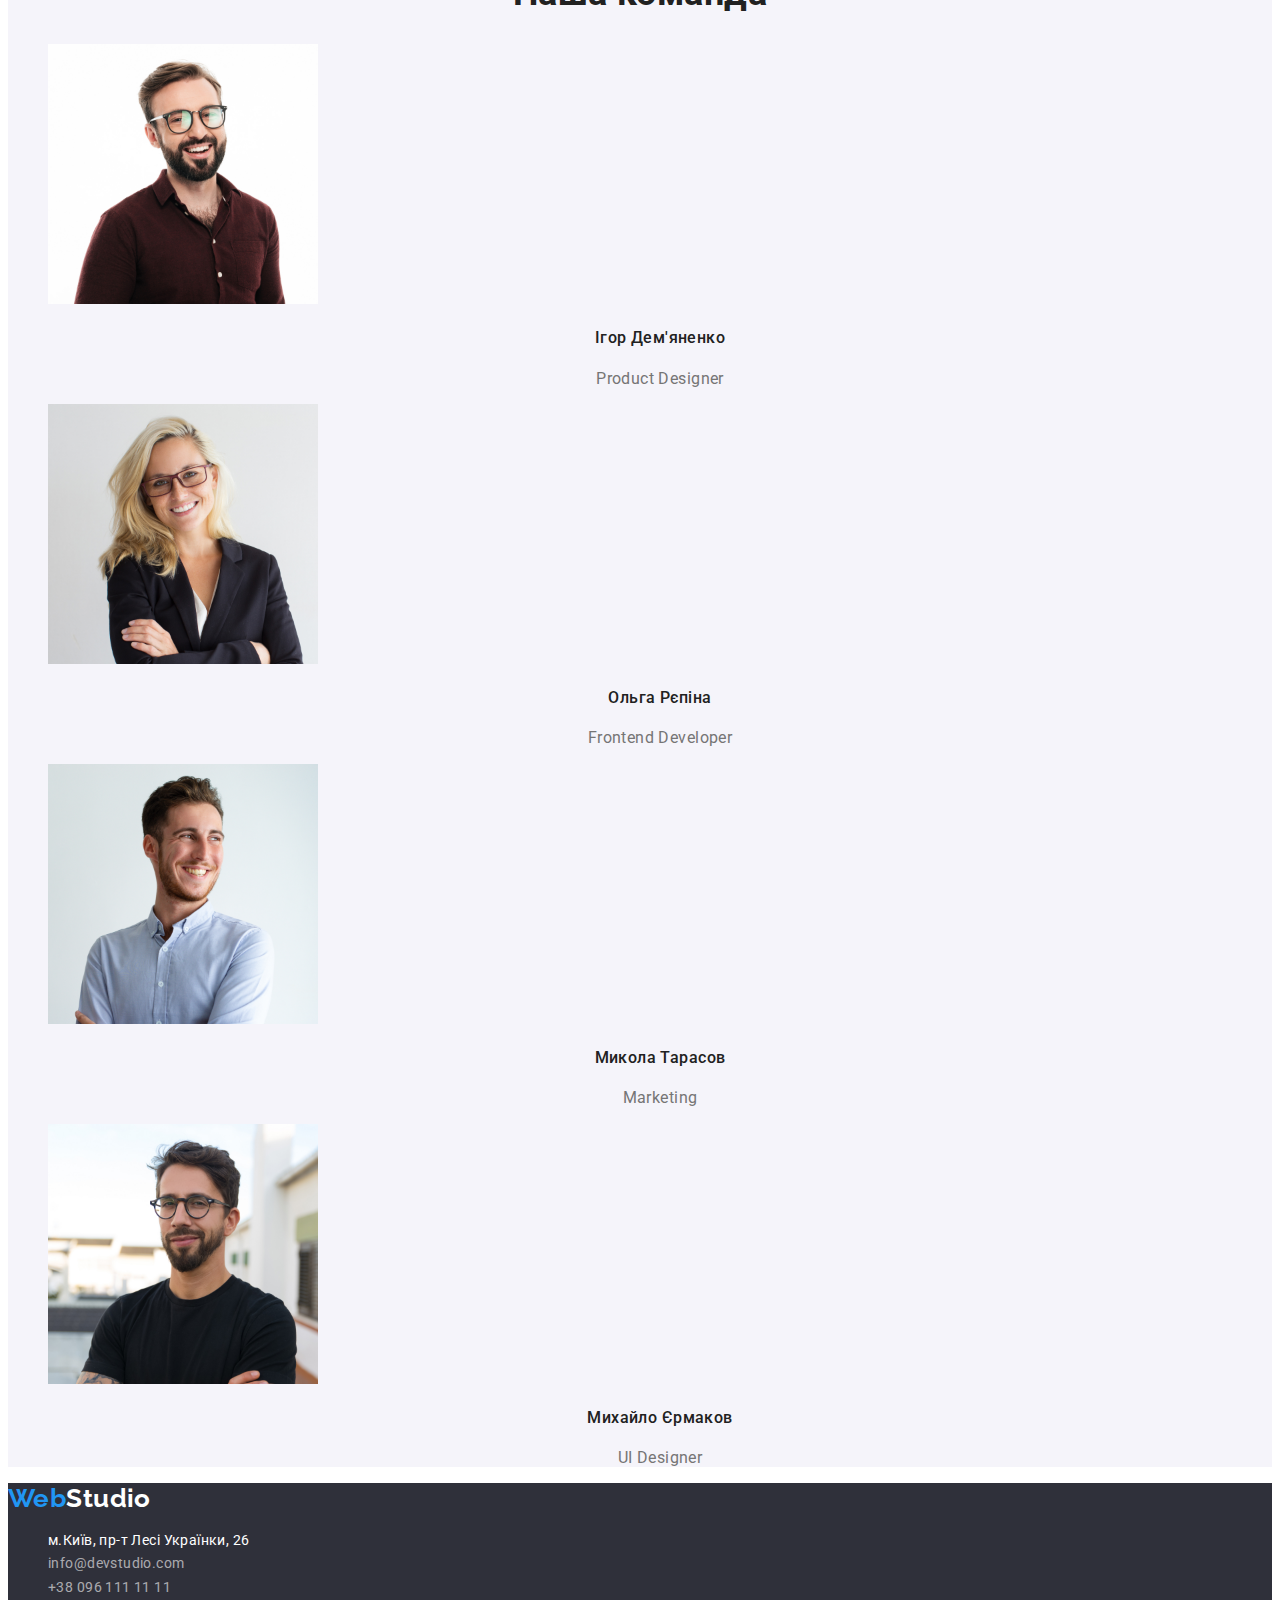
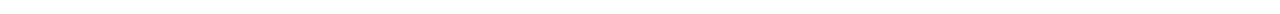
==== commit 9d383365: "Поправки згідно відео" ====
--- a/index.html
+++ b/index.html
@@ -18,12 +18,12 @@
   </head>
   <body>
     <!--Шапка сфйта-->
-    <header>
+    <header class="header">
       <nav>
         <a href="./index.html" class="logo"><span class="logo-web">Web</span>Studio</a>
         <ul class="site-nav list">
-          <li><a href="" class="link">Студія</a></li>
-          <li><a href="" class="link">Портфоліо</a></li>
+          <li><a href="./index.html" class="link current">Студія</a></li>
+          <li><a href="./portfolio.html" class="link current">Портфоліо</a></li>
           <li><a href="" class="link">Контакти</a></li>
         </ul>
       </nav>
@@ -42,22 +42,22 @@
 
       <!--Переваги-->
       <section class="section">
-        <h2 hidden>Переваги </h2>
+        <h2 class="visually-hidden">Переваги </h2>
         <ul class="list">
           <li>
-            <h3 class="section-title">Увага до деталей</h3>
+            <h3 class="section-title-item">Увага до деталей</h3>
             <p class="section-title-advances-text">Ідейні міркування, і навіть початок повсякденної роботи з формування позиції.</p>
           </li>
           <li>
-            <h3 class="section-title">Пунктуальність</h3>
+            <h3 class="section-title-item">Пунктуальність</h3>
             <p class="section-title-advances-text">Завдання організації, особливо рамки і місце навчання кадрів тягне у себе.</p>
           </li>
           <li>
-            <h3 class="section-title">Планування</h3>
+            <h3 class="section-title-item">Планування</h3>
             <p class="section-title-advances-text">Так само консультація з широким активом значною мірою зумовлює.</p>
           </li>
           <li>
-            <h3 class="section-title">Сучасні технології</h3>
+            <h3 class="section-title-item">Сучасні технології</h3>
             <p class="section-title-advances-text">Значимість цих проблем настільки очевидна, що реалізація планових завдань.</p>
           </li>
         </ul>
@@ -81,7 +81,7 @@
         </ul>
       </section class="section">
       <!--Команда-->
-      <section>
+      <section class="team">
         <h2 class="section-title">Наша команда</h2>
         <ul class="list">
           <li>
@@ -113,13 +113,13 @@
       <address>
         <ul class="list">
           <li>
-            <a class="footer-adress" href="https://goo.gl/maps/xovK9vbRF6YMRpcX9" target="_blank" rel="noreferrer noopener" >м.Київ, пр-т Лесі Українки, 26</a>
+            <a class="footer-adress linka" href="https://goo.gl/maps/xovK9vbRF6YMRpcX9" target="_blank" rel="noreferrer noopener" >м.Київ, пр-т Лесі Українки, 26</a>
           </li>
           <li>
-            <a class="footer-contacts" href="mailto:info@devstudio.com">info@devstudio.com</a>
+            <a class="footer-contacts linka" href="mailto:info@devstudio.com">info@devstudio.com</a>
           </li>
           <li>
-            <a class="footer-contacts" href="tel:+380961111111">+38 096 111 11 11</a>
+            <a class="footer-contacts linka" href="tel:+380961111111">+38 096 111 11 11</a>
           </li>
         </ul>
       </address>
--- a/css/styles.css
+++ b/css/styles.css
@@ -3,35 +3,45 @@
     --title-text-color: #212121;
     --accent-color:#2196F3;
     --background-color: #FFFFFF;
+    --background-color-second: #F5F4FA;
+    --background-color-futer: #2F303A;
+    --color-logo: #000000;
+
 }
 body{
     background-color: var(--background-color);
     color: var(--primary-text-color);
-    font-family: roboto, sans-serif;
+    font-family: 'Roboto', sans-serif;
+    font-size: 14px;
+    letter-spacing: 0.03em;
 
 }
 
     .list{
     list-style: none;
     }
+    .linka{
+        text-decoration: none;
+    }
 
 /* 
 #EEEEEE - колір background в картинок в портфоліо
-#000000 - колір логотипу
-#F5F4FA вторинний background
-#FFFFFF60% колір в футер: тел і милo
-#2F303A - колір background h1 i футер
-#ECECEC - колір background header
+#FFFFFF60% колір text в футер: тел і милo
+#ECECEC - колір background header в середині
 */
 
+/* Header */
+
+.header{
+    background-color: var(--background-color);
+}
 .logo{
     color:#000000;
     font-family: 'Raleway';
     font-style: normal;
     font-weight: 700;
     font-size: 26px;
-    line-height: 31px;
-    letter-spacing: 0.03em;;
+    line-height: 1.2;
     text-decoration: none;
 }
 .logo-web{
@@ -40,10 +50,10 @@
     font-style: normal;
     font-weight: 700;
     font-size: 26px;
-    line-height: 31px;
-    letter-spacing: 0.03em;;
+    line-height: 1.2;
 }
 /* site-nav */
+
 .site-nav .link{
 color: var(--title-text-color);
 font-weight: 500;
@@ -52,6 +62,10 @@
 text-decoration: none;
 
 }
+.current{
+color: var(--accent-color);
+}
+
 .site-nav .link:hover, 
 .site-nav .link:focus{
     color: var(--accent-color);
@@ -68,6 +82,7 @@
 .contacts-nav .link:focus{
     color: var(--accent-color);
 }
+
 /* Замовити послугу Hero */
 .service-title{
     color: #FFFFFF;
@@ -84,20 +99,46 @@
 .hero{
     background-color: #2F303A ;
 }
+
 /* button */
 .button{
-    color: var(--background-color);
-    background-color: var(--accent-color);
+color: var(--background-color);
+background-color: var(--accent-color);
+font-family: 'Roboto';
+font-style: normal;
+font-weight: 700;
+font-size: 16px;
+line-height: 30px;
+display: flex;
+align-items: center;
+text-align: center;
+letter-spacing: 0.06em;
+
+}
+
+/* Переваги, advances*/
+
+.visually-hidden{
+    position: absolute;
+    width: 1px;
+    height: 1px;
+    margin: -1px;
+    border: 0;
+    padding: 0;
+    white-space: nowrap;
+    clip-path: inset(100%);
+    clip: rect(0 0 0 0);
+    overflow: hidden;
+}
+.section-title-item{color: var(--title-text-color);
+    font-style: normal;
     font-weight: 700;
-font-size: 16px;
-line-height: 1.9;
-
-}
-/* Переваги, advances*/
-
-.section-title{
-    color: var(--title-text-color);
-}
+    font-size: 14px;
+    line-height: 16px;
+    text-transform: uppercase;
+
+}
+
 .section-title-advances-text{
     font-weight: 400;
     font-size: 14px;
@@ -106,10 +147,20 @@
 
 /* Чим займаємося */
 
-
-
+.section-title{
+color:var(--title-text-color);
+font-style: normal;
+font-weight: 700;
+font-size: 36px;
+line-height: 42px;
+text-align: center;
+}
 
 /* Команда */
+
+.team{
+    background-color:var(--background-color-second);
+}
 .section-title-name{
     color: var(--title-text-color);
     font-weight: 500;
@@ -129,15 +180,15 @@
 /* Footer */
 
 .logo-studio{
-    color: var(--background-color);
+color: var(--background-color);
+
 }
 .footer-adress{
 color: var(--background-color);
-font-family: 'Roboto';
-font-style: normal;
 font-weight: 400;
 font-size: 14px;
 line-height: 1.7;
+font-style: normal;
 }
 .footer-contacts{
 color: rgba(255, 255, 255, 0.6);
@@ -146,4 +197,46 @@
 font-weight: 400;
 font-size: 14px;
 line-height: 1.7;
-}+}
+
+.footer-adress:hover,
+.footer-adress:focus{
+color: var(--accent-color);
+}
+.footer-contacts:hover,
+.footer-contacts:focus{
+color: var(--accent-color);
+}
+
+/* Портфоліо */
+
+.button-works{
+color: var(--title-text-color);
+background-color: #F5F4FA;
+font-family: 'Roboto';
+font-style: normal;
+font-weight: 500;
+font-size: 16px;
+line-height: 26px;
+text-align: center;
+letter-spacing: 0.03em;
+
+}
+.button-works:hover,
+.button-works:focus{
+    color: var(--background-color);
+    background-color: var(--accent-color);
+}
+.title-works{
+font-weight: 700;
+font-size: 18px;
+line-height: 2;
+color: var(--title-text-color)
+}
+.title-works-text{
+font-style: normal;
+font-weight: 400;
+font-size: 16px;
+line-height: 30px;
+}
+
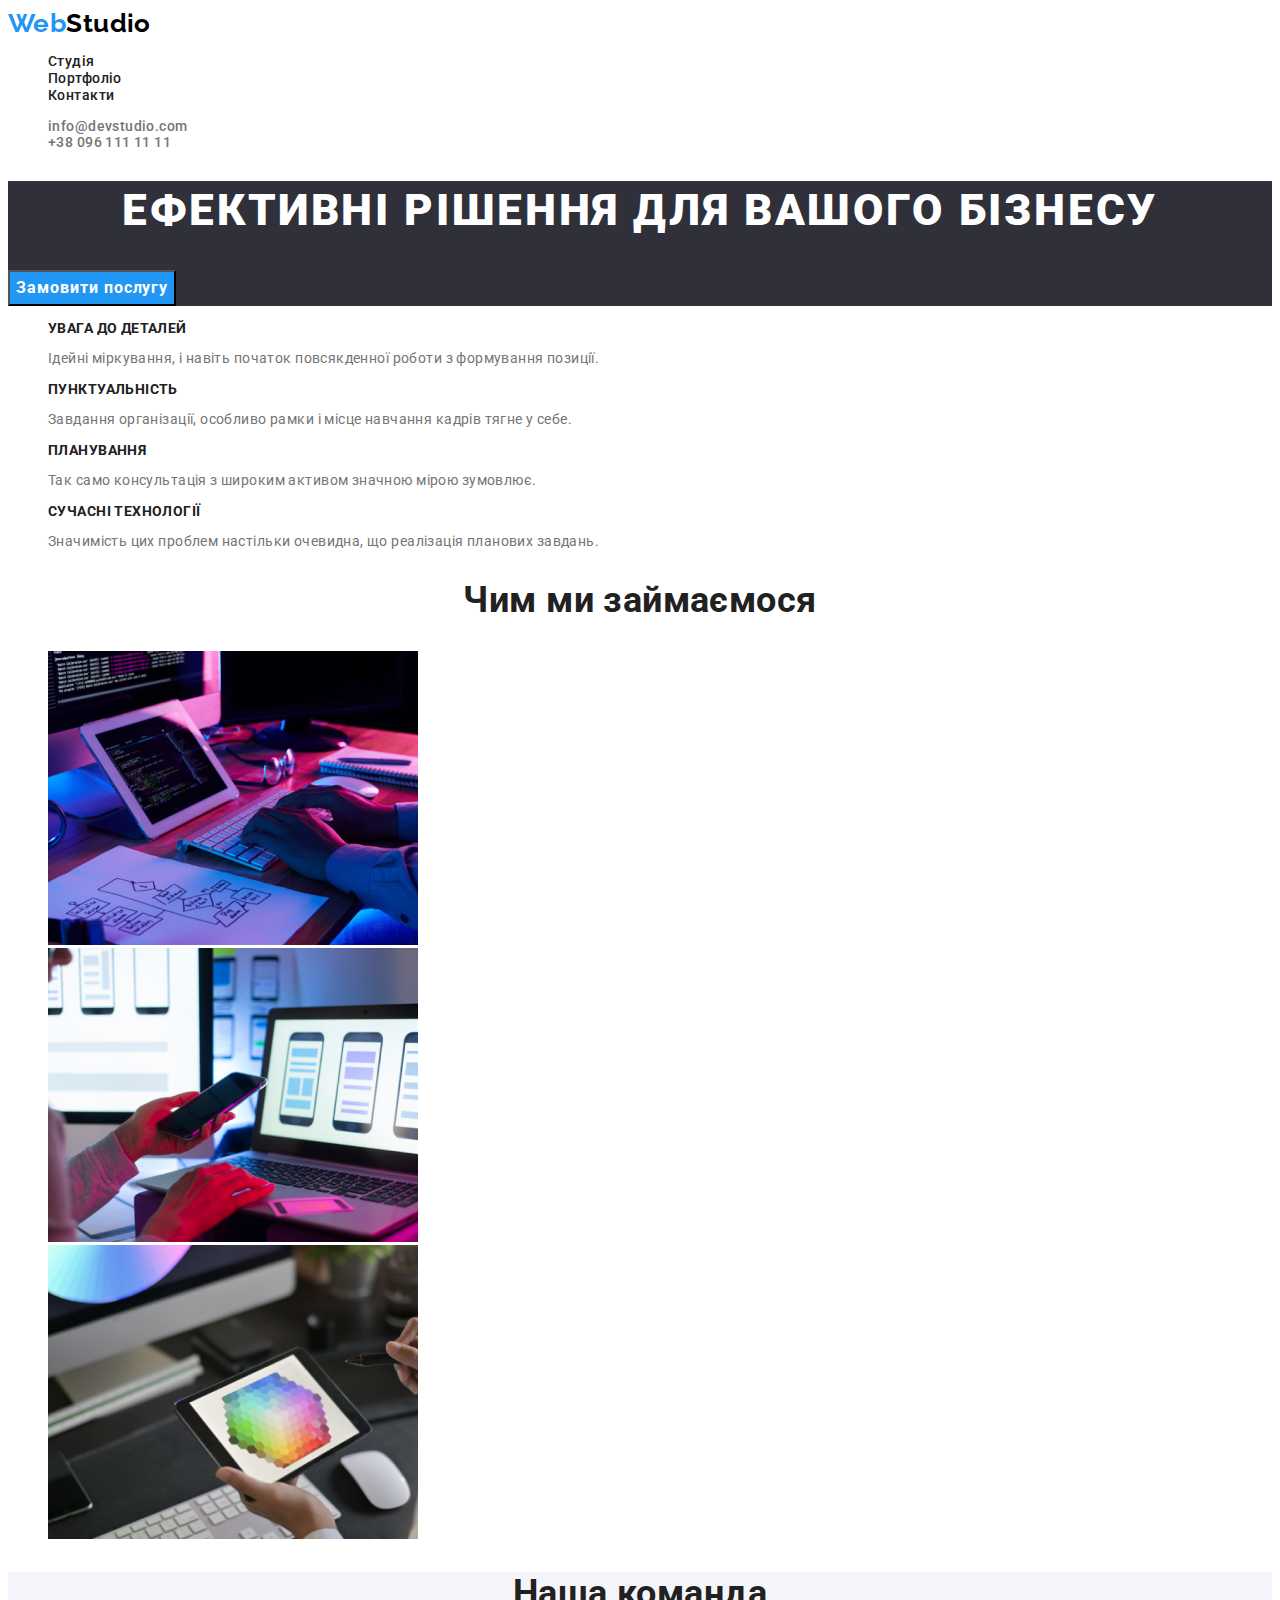
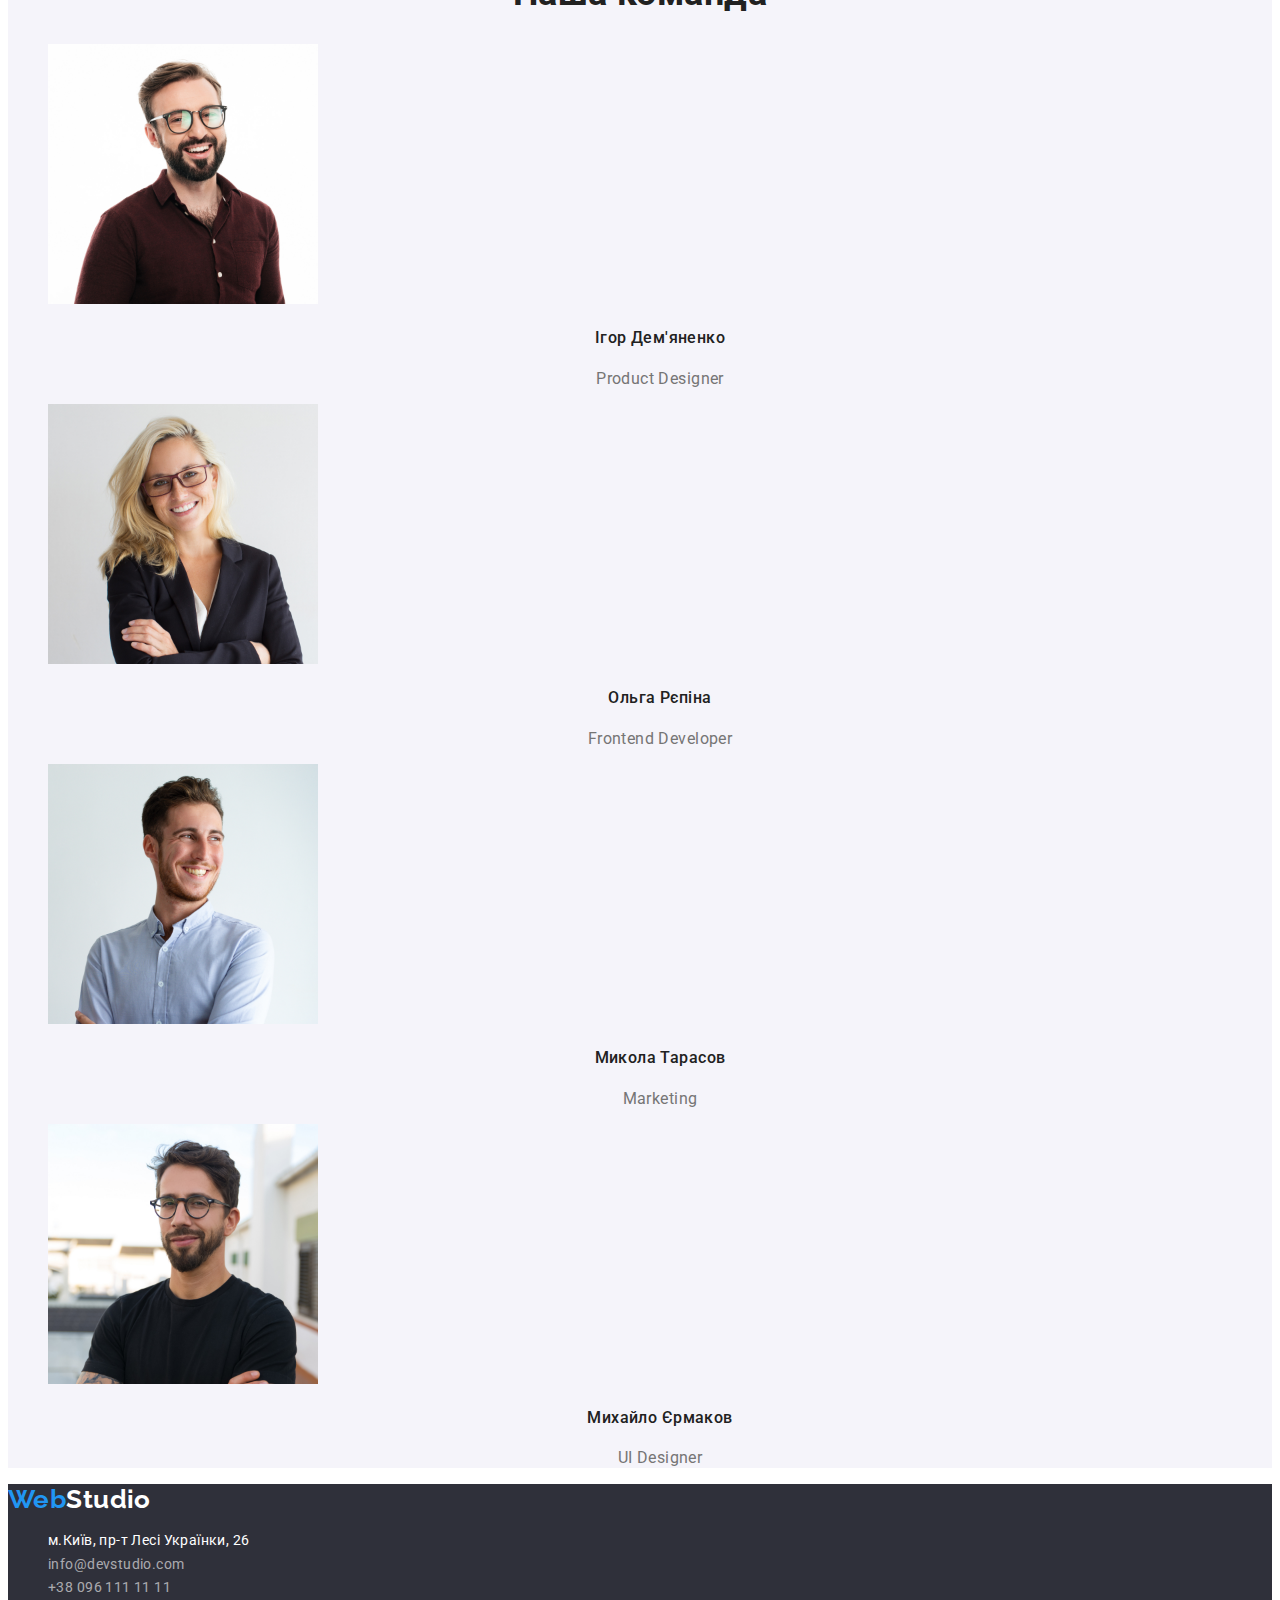
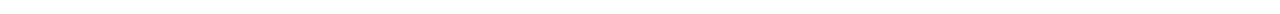
==== commit a9fbda16: "Міні правки +" ====
--- a/index.html
+++ b/index.html
@@ -23,7 +23,7 @@
         <a href="./index.html" class="logo"><span class="logo-web">Web</span>Studio</a>
         <ul class="site-nav list">
           <li><a href="./index.html" class="link current">Студія</a></li>
-          <li><a href="./portfolio.html" class="link current">Портфоліо</a></li>
+          <li><a href="./portfolio.html" class="link">Портфоліо</a></li>
           <li><a href="" class="link">Контакти</a></li>
         </ul>
       </nav>
--- a/css/styles.css
+++ b/css/styles.css
@@ -62,14 +62,17 @@
 text-decoration: none;
 
 }
-.current{
-color: var(--accent-color);
-}
+
 
 .site-nav .link:hover, 
 .site-nav .link:focus{
     color: var(--accent-color);
 }
+
+.current{
+color: var(--accent-color);
+}
+
 /* contacts-nav */
 .contacts-nav .link{
     color: var(--primary-text-color);
@@ -83,15 +86,13 @@
     color: var(--accent-color);
 }
 
+
 /* Замовити послугу Hero */
 .service-title{
-    color: #FFFFFF;
-    background: #2F303A;
-    font-family: 'Roboto';
-font-style: normal;
+color: #FFFFFF;
 font-weight: 900;
 font-size: 44px;
-line-height: 60px;
+line-height: 1.36;
 text-align: center;
 letter-spacing: 0.06em;
 text-transform: uppercase;
@@ -105,10 +106,9 @@
 color: var(--background-color);
 background-color: var(--accent-color);
 font-family: 'Roboto';
-font-style: normal;
 font-weight: 700;
 font-size: 16px;
-line-height: 30px;
+line-height: 1.9;
 display: flex;
 align-items: center;
 text-align: center;
@@ -217,9 +217,10 @@
 font-style: normal;
 font-weight: 500;
 font-size: 16px;
-line-height: 26px;
+line-height: 1.6;
 text-align: center;
 letter-spacing: 0.03em;
+cursor: pointer;
 
 }
 .button-works:hover,
@@ -234,9 +235,7 @@
 color: var(--title-text-color)
 }
 .title-works-text{
-font-style: normal;
-font-weight: 400;
-font-size: 16px;
-line-height: 30px;
-}
-
+font-size: 16px;
+line-height: 1.9;
+}
+
